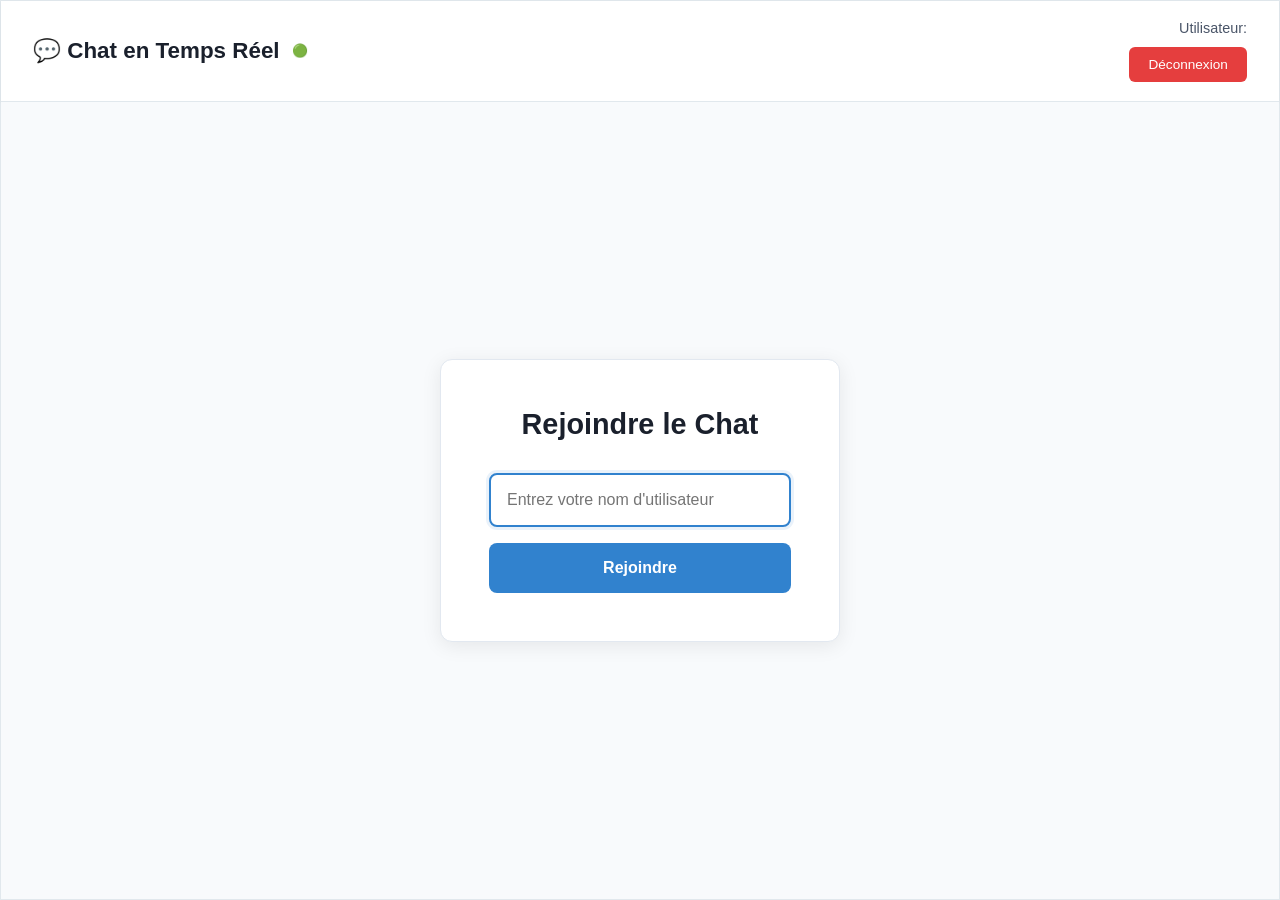
==== index.html @ 087ed686 "première sauvegarde" ====
<!DOCTYPE html>
<html lang="fr">
<head>
    <meta charset="UTF-8">
    <meta name="viewport" content="width=device-width, initial-scale=1.0">
    <title>Chat en Temps Réel</title>
    <link rel="stylesheet" href="style.css">
</head>
<body>
    <div class="container">
        <header class="chat-header">
            <h1>💬 Chat en Temps Réel <span id="connection-status" class="status-indicator">🟢</span></h1>
            <div class="user-info">
                <span id="username-display">Utilisateur: <strong id="current-username"></strong></span>
                <button id="logout-btn">Déconnexion</button>
            </div>
        </header>

        <!-- Formulaire de connexion -->
        <div id="login-form" class="login-container">
            <div class="login-box">
                <h2>Rejoindre le Chat</h2>
                <form id="username-form">
                    <input type="text" id="username-input" placeholder="Entrez votre nom d'utilisateur" required maxlength="20">
                    <button type="submit">Rejoindre</button>
                </form>
            </div>
        </div>

        <!-- Interface de chat -->
        <div id="chat-interface" class="chat-container" style="display: none;">
            <!-- Zone des messages -->
            <div class="messages-container">
                <div id="messages" class="messages"></div>
                
                <!-- Indicateur de frappe -->
                <div id="typing-indicator" class="typing-indicator" style="display: none;">
                    <span></span> est en train d'écrire...
                </div>
            </div>

            <!-- Zone de saisie fixe -->
            <div class="input-container">
                <form id="message-form" class="message-form">
                    <div class="input-group">
                        <input type="text" id="message-input" placeholder="Tapez votre message..." required maxlength="500">
                        <button type="button" id="voice-btn" class="voice-btn" title="Enregistrer un message vocal">
                            <svg id="mic-icon" width="20" height="20" viewBox="0 0 24 24" fill="none" xmlns="http://www.w3.org/2000/svg">
                                <path d="M12 1C10.34 1 9 2.34 9 4V12C9 13.66 10.34 15 12 15C13.66 15 15 13.66 15 12V4C15 2.34 13.66 1 12 1Z" stroke="currentColor" stroke-width="2" fill="currentColor"/>
                                <path d="M19 10V12C19 16.97 14.97 21 10 21H14C18.97 21 23 16.97 23 12V10" stroke="currentColor" stroke-width="2" stroke-linecap="round" stroke-linejoin="round"/>
                                <path d="M12 21V23" stroke="currentColor" stroke-width="2" stroke-linecap="round"/>
                                <path d="M8 23H16" stroke="currentColor" stroke-width="2" stroke-linecap="round"/>
                            </svg>
                            <svg id="stop-icon" width="20" height="20" viewBox="0 0 24 24" fill="none" xmlns="http://www.w3.org/2000/svg" style="display: none;">
                                <rect x="6" y="6" width="12" height="12" rx="2" stroke="currentColor" stroke-width="2" fill="currentColor"/>
                            </svg>
                        </button>
                        <button type="submit">Envoyer</button>
                    </div>
                </form>
            </div>
        </div>

        <!-- Notification de nouveau message -->
        <div id="notification" class="notification" style="display: none;">
            Nouveau message!
        </div>
    </div>

    <script src="voice-manager.js"></script>
    <script src="script.js"></script>
</body>
</html>
---- style.css ----
* {
    margin: 0;
    padding: 0;
    box-sizing: border-box;
}

body {
    font-family: -apple-system, BlinkMacSystemFont, 'Segoe UI', Roboto, Oxygen, Ubuntu, Cantarell, sans-serif;
    background: linear-gradient(135deg, #f5f7fa 0%, #c3cfe2 100%);
    height: 100vh;
    overflow: hidden;
    color: #2c3e50;
}

.container {
    height: 100vh;
    display: flex;
    flex-direction: column;
    max-width: 1400px;
    margin: 0 auto;
    background: #ffffff;
    box-shadow: 0 10px 40px rgba(0, 0, 0, 0.1);
    border: 1px solid #e1e8ed;
}

/* Header */
.chat-header {
    background: #ffffff;
    color: #2c3e50;
    padding: 1.2rem 2rem;
    display: flex;
    justify-content: space-between;
    align-items: center;
    border-bottom: 1px solid #e1e8ed;
    box-shadow: 0 1px 3px rgba(0, 0, 0, 0.05);
}

.chat-header h1 {
    font-size: 1.4rem;
    font-weight: 600;
    color: #1a202c;
    display: flex;
    align-items: center;
    gap: 0.5rem;
}

.user-info {
    display: flex;
    flex-direction: column;
    align-items: flex-end;
    gap: 0.4rem;
}

.active-users {
    text-align: right;
}

.active-users small {
    color: #718096;
    font-size: 0.75rem;
    font-weight: 500;
    line-height: 1.4;
}

.connections-info {
    background: #e6fffa;
    border: 1px solid #b2dfdb;
    border-radius: 4px;
    padding: 0.3rem 0.6rem;
    margin-top: 0.2rem;
    font-size: 0.7rem;
    color: #00695c;
}

.user-with-multiple {
    font-weight: 600;
    color: #2196f3;
}

.connection-count {
    background: #1976d2;
    color: white;
    border-radius: 10px;
    padding: 0.1rem 0.4rem;
    font-size: 0.6rem;
    margin-left: 0.3rem;
}

#username-display {
    color: #4a5568;
    font-size: 0.9rem;
    font-weight: 500;
}

.status-indicator {
    font-size: 0.8rem;
    animation: pulse 2s infinite;
    margin-left: 0.3rem;
}

@keyframes pulse {
    0%, 100% { opacity: 1; }
    50% { opacity: 0.6; }
}

#logout-btn {
    background: #e53e3e;
    border: none;
    color: white;
    padding: 0.6rem 1.2rem;
    border-radius: 6px;
    cursor: pointer;
    transition: all 0.2s ease;
    font-size: 0.85rem;
    font-weight: 500;
    margin-top: 0.3rem;
}

#logout-btn:hover {
    background: #c53030;
    transform: translateY(-1px);
    box-shadow: 0 2px 8px rgba(229, 62, 62, 0.3);
}

/* Formulaire de connexion */
.login-container {
    flex: 1;
    display: flex;
    justify-content: center;
    align-items: center;
    padding: 2rem;
    background: #f8fafc;
}

.login-box {
    background: white;
    padding: 3rem;
    border-radius: 12px;
    box-shadow: 0 4px 20px rgba(0, 0, 0, 0.08);
    border: 1px solid #e2e8f0;
    text-align: center;
    min-width: 400px;
    max-width: 450px;
}

.login-box h2 {
    margin-bottom: 2rem;
    color: #1a202c;
    font-size: 1.8rem;
    font-weight: 600;
}

#username-form {
    display: flex;
    flex-direction: column;
    gap: 1rem;
}

#username-input {
    padding: 1rem;
    border: 2px solid #e2e8f0;
    border-radius: 8px;
    font-size: 1rem;
    transition: all 0.2s ease;
    outline: none;
    background: #f8fafc;
}

#username-input:focus {
    border-color: #3182ce;
    box-shadow: 0 0 0 3px rgba(49, 130, 206, 0.1);
    background: white;
}

#username-form button {
    background: #3182ce;
    color: white;
    border: none;
    padding: 1rem;
    border-radius: 8px;
    font-size: 1rem;
    font-weight: 600;
    cursor: pointer;
    transition: all 0.2s ease;
}

#username-form button:hover {
    background: #2c5282;
    transform: translateY(-1px);
    box-shadow: 0 4px 12px rgba(49, 130, 206, 0.3);
}

/* Interface de chat */
.chat-container {
    flex: 1;
    display: flex;
    flex-direction: column;
    height: calc(100vh - 100px);
    overflow: hidden;
    position: relative;
}

.messages-container {
    flex: 1;
    overflow-y: auto;
    overflow-x: hidden;
    padding: 1.5rem 1.5rem 0.5rem 1.5rem;
    background: #f8fafc;
    margin-bottom: 0;
}

.messages {
    max-width: 800px;
    margin: 0 auto;
}

/* Messages */
.message {
    margin-bottom: 1rem;
    padding: 1rem 1.2rem;
    border-radius: 12px;
    max-width: 70%;
    word-wrap: break-word;
    animation: slideIn 0.3s ease-out;
    position: relative;
    box-shadow: 0 1px 3px rgba(0, 0, 0, 0.05);
    transition: all 0.2s ease;
}

.message:hover {
    box-shadow: 0 2px 8px rgba(0, 0, 0, 0.1);
    transform: translateY(-1px);
}

@keyframes slideIn {
    from {
        opacity: 0;
        transform: translateY(20px);
    }
    to {
        opacity: 1;
        transform: translateY(0);
    }
}

.message.own {
    background: linear-gradient(135deg, #667eea 0%, #764ba2 100%);
    color: white;
    margin-left: 20%;
    margin-right: 0;
    border-radius: 1.2rem 1.2rem 0.3rem 1.2rem;
    box-shadow: 0 2px 8px rgba(102, 126, 234, 0.3);
    border-bottom-right-radius: 4px;
}

.message.other {
    background: white;
    color: #2d3748;
    border: 1px solid #e2e8f0;
    margin-left: 0;
    margin-right: 20%;
    border-radius: 1.2rem 1.2rem 1.2rem 0.3rem;
    box-shadow: 0 2px 8px rgba(0, 0, 0, 0.1);
    border-bottom-left-radius: 4px;
}

/* Styles spécifiques pour les noms d'utilisateurs */
.message.own .username {
    color: rgba(255, 255, 255, 0.9);
    font-weight: 700;
}

.message.other .username {
    color: #667eea;
    font-weight: 700;
}

.message.highlight {
    animation: highlightNew 2s ease-out;
}

@keyframes highlightNew {
    0% {
        background-color: #bee3f8;
        border-color: #63b3ed;
    }
    100% {
        background-color: white;
        border-color: #e2e8f0;
    }
}

.message-header {
    display: flex;
    justify-content: space-between;
    align-items: center;
    margin-bottom: 0.5rem;
    font-size: 0.8rem;
}

.message.own .message-header {
    color: rgba(255, 255, 255, 0.9);
}

.message.other .message-header {
    color: #718096;
}

.username {
    font-weight: 600;
    font-size: 0.8rem;
}

.timestamp {
    font-size: 0.7rem;
    opacity: 0.8;
    font-weight: 500;
}

.message-content {
    font-size: 1rem;
    line-height: 1.4;
}

/* Zone de saisie */
.input-container {
    flex-shrink: 0;
    position: sticky;
    bottom: 0;
    padding: 1.2rem 2rem;
    background: white;
    border-top: 1px solid #e2e8f0;
    box-shadow: 0 -2px 8px rgba(0, 0, 0, 0.1);
    z-index: 10;
}

/* Animation de chargement pour les boutons */
.message-form button:active,
#username-form button:active,
#logout-btn:active {
    transform: translateY(0);
    transition: transform 0.1s ease;
}

.message-form {
    display: flex;
    gap: 1rem;
    max-width: 800px;
    margin: 0 auto;
}

.input-group {
    display: flex;
    gap: 0.5rem;
    width: 100%;
    align-items: center;
}

.voice-btn {
    background: linear-gradient(135deg, #48bb78 0%, #38a169 100%);
    color: white;
    border: none;
    padding: 0.75rem;
    border-radius: 0.5rem;
    cursor: pointer;
    transition: all 0.3s ease;
    display: flex;
    align-items: center;
    justify-content: center;
    min-width: 50px;
    box-shadow: 0 2px 4px rgba(72, 187, 120, 0.3);
}

.voice-btn:hover {
    transform: translateY(-1px);
    box-shadow: 0 4px 8px rgba(72, 187, 120, 0.4);
}

.voice-btn.recording {
    background: linear-gradient(135deg, #e53e3e 0%, #c53030 100%);
    animation: pulse 1.5s infinite;
}

@keyframes pulse {
    0% { transform: scale(1); }
    50% { transform: scale(1.05); }
    100% { transform: scale(1); }
}

.audio-message {
    display: flex;
    align-items: center;
    gap: 0.75rem;
    padding: 1rem;
    background: linear-gradient(135deg, rgba(102, 126, 234, 0.1) 0%, rgba(118, 75, 162, 0.1) 100%);
    border-radius: 1rem;
    margin: 0.25rem 0;
    border: 1px solid rgba(102, 126, 234, 0.2);
}

.audio-controls {
    display: flex;
    align-items: center;
    gap: 0.75rem;
    flex: 1;
}

.play-btn {
    background: linear-gradient(135deg, #667eea 0%, #764ba2 100%);
    color: white;
    border: none;
    border-radius: 50%;
    width: 45px;
    height: 45px;
    cursor: pointer;
    display: flex;
    align-items: center;
    justify-content: center;
    transition: all 0.3s ease;
    box-shadow: 0 2px 4px rgba(102, 126, 234, 0.3);
}

.play-btn:hover {
    transform: scale(1.1);
    box-shadow: 0 4px 8px rgba(102, 126, 234, 0.4);
}

.audio-duration {
    font-size: 0.9rem;
    color: #4a5568;
    font-weight: 600;
    min-width: 40px;
}

.audio-waveform {
    flex: 1;
    height: 35px;
    background: linear-gradient(90deg, rgba(102, 126, 234, 0.2) 0%, rgba(118, 75, 162, 0.2) 100%);
    border-radius: 17px;
    position: relative;
    overflow: hidden;
    cursor: pointer;
}

.audio-progress {
    height: 100%;
    background: linear-gradient(90deg, #667eea 0%, #764ba2 100%);
    border-radius: 17px;
    transition: width 0.1s ease;
    width: 0%;
}

#message-input {
    flex: 1;
    padding: 1rem 1.2rem;
    border: 2px solid #e2e8f0;
    border-radius: 24px;
    font-size: 1rem;
    outline: none;
    transition: all 0.2s ease;
    background: #f8fafc;
}

#message-input:focus {
    border-color: #3182ce;
    box-shadow: 0 0 0 3px rgba(49, 130, 206, 0.1);
    background: white;
}

.message-form button {
    background: #3182ce;
    color: white;
    border: none;
    padding: 1rem 2rem;
    border-radius: 24px;
    font-size: 1rem;
    font-weight: 600;
    cursor: pointer;
    transition: all 0.2s ease;
    white-space: nowrap;
}

.message-form button:hover {
    background: #2c5282;
    transform: translateY(-1px);
    box-shadow: 0 4px 12px rgba(49, 130, 206, 0.3);
}

/* Indicateur de frappe */
.typing-indicator {
    padding: 0.5rem 0;
    background: transparent;
    font-style: italic;
    color: #718096;
    text-align: left;
    font-size: 0.8rem;
    font-weight: 500;
    margin-bottom: 0.5rem;
    min-height: 1.2rem;
}

/* Notification */
.notification {
    position: fixed;
    top: 100px;
    right: 20px;
    background: #48bb78;
    color: white;
    padding: 1rem 1.5rem;
    border-radius: 8px;
    box-shadow: 0 4px 20px rgba(72, 187, 120, 0.3);
    animation: slideInRight 0.3s ease-out;
    z-index: 1000;
    font-weight: 500;
    border: 1px solid rgba(255, 255, 255, 0.2);
}

@keyframes slideInRight {
    from {
        transform: translateX(100%);
        opacity: 0;
    }
    to {
        transform: translateX(0);
        opacity: 1;
    }
}

/* Scrollbar personnalisée */
.messages-container::-webkit-scrollbar {
    width: 6px;
}

.messages-container::-webkit-scrollbar-track {
    background: #f1f5f9;
    border-radius: 6px;
}

.messages-container::-webkit-scrollbar-thumb {
    background: #cbd5e0;
    border-radius: 6px;
}

.messages-container::-webkit-scrollbar-thumb:hover {
    background: #a0aec0;
}

/* Responsive */
@media (max-width: 768px) {
    .container {
        height: 100vh;
    }
    
    .chat-header {
        padding: 1rem;
        flex-direction: column;
        gap: 0.8rem;
        text-align: center;
    }
    
    .user-info {
        align-items: center;
    }
    
    .login-box {
        min-width: auto;
        width: 90%;
        padding: 2rem;
    }
    
    .message {
        max-width: 85%;
    }
    
    .input-container {
        padding: 1rem;
    }
    
    .message-form button {
        padding: 1rem;
    }
    
    .notification {
        right: 10px;
        left: 10px;
        text-align: center;
    }
}

/* États de connexion */
.connecting {
    opacity: 0.6;
    pointer-events: none;
}

.connection-status {
    position: fixed;
    bottom: 20px;
    left: 20px;
    padding: 0.5rem 1rem;
    border-radius: 20px;
    font-size: 0.8rem;
    z-index: 1000;
}

.connection-status.connected {
    background: #28a745;
    color: white;
}

.connection-status.disconnected {
    background: #dc3545;
    color: white;
}

/* Animation de chargement */
.loading {
    display: inline-block;
    width: 20px;
    height: 20px;
    border: 3px solid rgba(255, 255, 255, 0.3);
    border-radius: 50%;
    border-top-color: #fff;
    animation: spin 1s ease-in-out infinite;
}

@keyframes spin {
    to { transform: rotate(360deg); }
}

/* Messages système */
.message.system {
    background: #f8f9fa;
    border: 1px solid #dee2e6;
    color: #6c757d;
    font-style: italic;
    text-align: center;
    margin: 0.5rem auto;
    max-width: 50%;
    font-size: 0.9rem;
}

/* Highlight pour nouveau message */
.message.highlight {
    animation: highlight 2s ease-out;
}

@keyframes highlight {
    0% { background-color: #fff3cd; }
    100% { background-color: transparent; }
}

/* Responsive Design */
@media (max-width: 768px) {
    .container {
        height: 100vh;
    }
    
    .chat-container {
        height: calc(100vh - 120px); /* Plus d'espace pour le header mobile */
    }
    
    .chat-header {
        padding: 1rem;
        flex-direction: column;
        gap: 0.8rem;
        text-align: center;
    }
    
    .user-info {
        align-items: center;
    }
    
    .login-box {
        min-width: auto;
        width: 90%;
        padding: 2rem;
        margin: 1rem;
    }
    
    .message {
        max-width: 85%;
    }
    
    .messages-container {
        padding: 1rem;
    }
    
    .input-container {
        padding: 1rem;
    }
    
    .message-form {
        gap: 0.8rem;
    }
    
    .message-form button {
        padding: 1rem;
        min-width: 80px;
    }
    
    .notification {
        right: 10px;
        left: 10px;
        text-align: center;
    }
}

@media (max-width: 480px) {
    .chat-container {
        height: calc(100vh - 140px);
    }
    
    .message-form {
        flex-direction: column;
        gap: 0.5rem;
    }
    
    .message-form button {
        width: 100%;
    }
    
    .messages-container {
        padding: 0.8rem;
    }
    
    .message {
        max-width: 95%;
        padding: 0.8rem 1rem;
    }
}
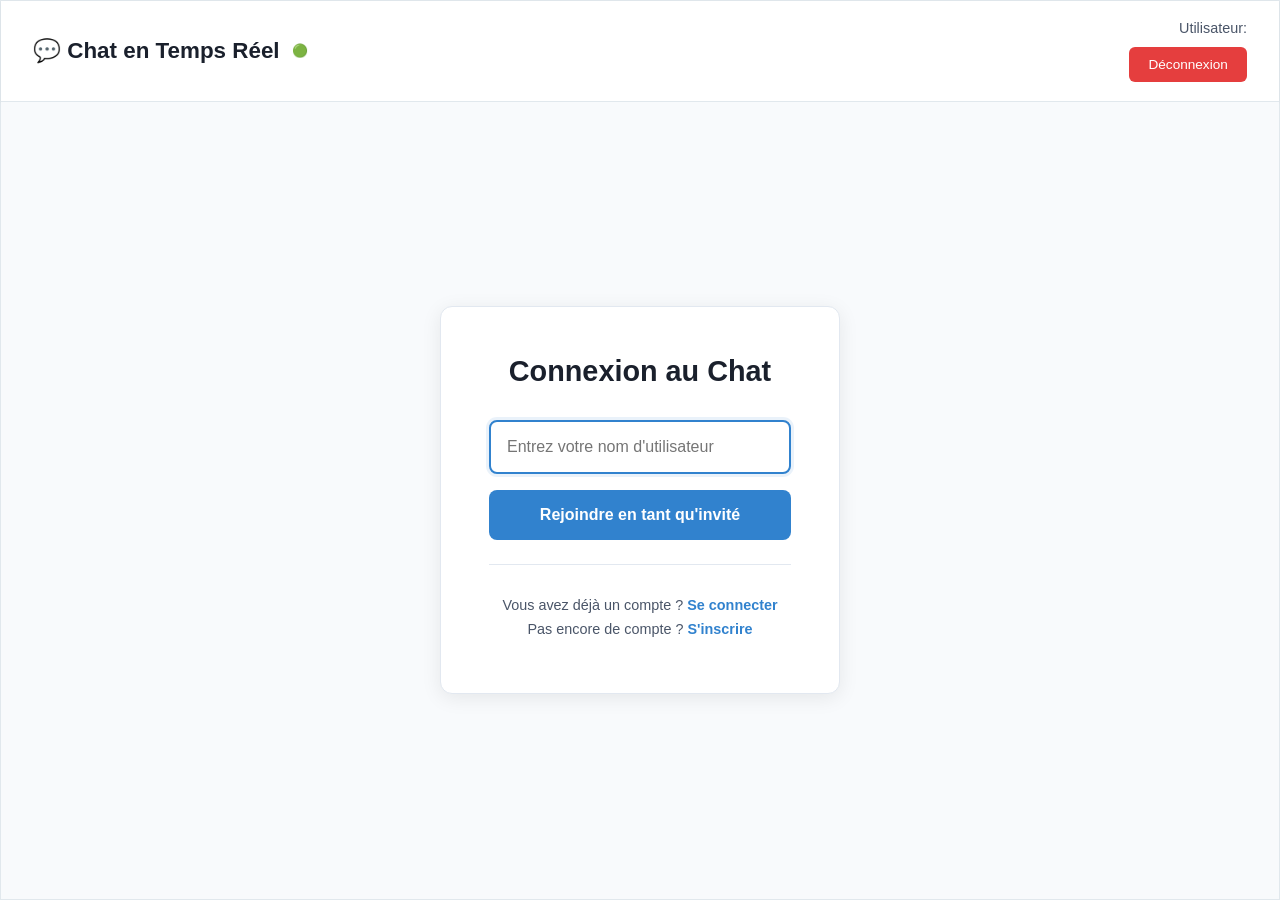
==== commit fc9f43a8: "5 DEC" ====
--- a/index.html
+++ b/index.html
@@ -19,11 +19,47 @@
         <!-- Formulaire de connexion -->
         <div id="login-form" class="login-container">
             <div class="login-box">
-                <h2>Rejoindre le Chat</h2>
-                <form id="username-form">
-                    <input type="text" id="username-input" placeholder="Entrez votre nom d'utilisateur" required maxlength="20">
-                    <button type="submit">Rejoindre</button>
-                </form>
+                <h2 id="auth-title">Connexion au Chat</h2>
+                
+                <!-- Mode sans compte (invité) -->
+                <div id="guest-mode" style="display: block;">
+                    <form id="username-form">
+                        <input type="text" id="username-input" placeholder="Entrez votre nom d'utilisateur" required maxlength="20">
+                        <button type="submit">Rejoindre en tant qu'invité</button>
+                    </form>
+                    <div class="auth-switch">
+                        <p>Vous avez déjà un compte ? <a href="#" id="show-login">Se connecter</a></p>
+                        <p>Pas encore de compte ? <a href="#" id="show-register">S'inscrire</a></p>
+                    </div>
+                </div>
+                
+                <!-- Formulaire de connexion avec compte -->
+                <div id="login-mode" style="display: none;">
+                    <form id="login-account-form">
+                        <input type="text" id="login-identifier" placeholder="Nom d'utilisateur ou email" required>
+                        <input type="password" id="login-password" placeholder="Mot de passe" required>
+                        <button type="submit">Se connecter</button>
+                    </form>
+                    <div class="auth-switch">
+                        <p><a href="#" id="back-to-guest-from-login">Continuer en tant qu'invité</a></p>
+                        <p>Pas encore de compte ? <a href="#" id="show-register-from-login">S'inscrire</a></p>
+                    </div>
+                </div>
+                
+                <!-- Formulaire d'inscription -->
+                <div id="register-mode" style="display: none;">
+                    <form id="register-form">
+                        <input type="text" id="register-username" placeholder="Nom d'utilisateur" required maxlength="20">
+                        <input type="email" id="register-email" placeholder="Adresse email" required>
+                        <input type="password" id="register-password" placeholder="Mot de passe (min. 6 caractères)" required minlength="6">
+                        <input type="password" id="register-confirm-password" placeholder="Confirmer le mot de passe" required minlength="6">
+                        <button type="submit">Créer mon compte</button>
+                    </form>
+                    <div class="auth-switch">
+                        <p><a href="#" id="back-to-guest-from-register">Continuer en tant qu'invité</a></p>
+                        <p>Déjà un compte ? <a href="#" id="show-login-from-register">Se connecter</a></p>
+                    </div>
+                </div>
             </div>
         </div>
 
@@ -44,6 +80,15 @@
                 <form id="message-form" class="message-form">
                     <div class="input-group">
                         <input type="text" id="message-input" placeholder="Tapez votre message..." required maxlength="500">
+                        
+                        <!-- Bouton pour les médias (photos/vidéos) -->
+                        <input type="file" id="media-input" accept="image/*,video/*" style="display: none;">
+                        <button type="button" id="media-btn" class="media-btn" title="Envoyer une photo ou vidéo">
+                            <svg width="20" height="20" viewBox="0 0 24 24" fill="none" xmlns="http://www.w3.org/2000/svg">
+                                <path d="M4 16L8.586 11.414C9.367 10.633 10.633 10.633 11.414 11.414L16 16M14 14L15.586 12.414C16.367 11.633 17.633 11.633 18.414 12.414L20 14M14 8H14.01M6 20H18C19.105 20 20 19.105 20 18V6C20 4.895 19.105 4 18 4H6C4.895 4 4 4.895 4 6V18C4 19.105 4.895 20 6 20Z" stroke="currentColor" stroke-width="2" stroke-linecap="round" stroke-linejoin="round"/>
+                            </svg>
+                        </button>
+                        
                         <button type="button" id="voice-btn" class="voice-btn" title="Enregistrer un message vocal">
                             <svg id="mic-icon" width="20" height="20" viewBox="0 0 24 24" fill="none" xmlns="http://www.w3.org/2000/svg">
                                 <path d="M12 1C10.34 1 9 2.34 9 4V12C9 13.66 10.34 15 12 15C13.66 15 15 13.66 15 12V4C15 2.34 13.66 1 12 1Z" stroke="currentColor" stroke-width="2" fill="currentColor"/>
@@ -57,6 +102,16 @@
                         </button>
                         <button type="submit">Envoyer</button>
                     </div>
+                    
+                    <!-- Prévisualisation du média sélectionné -->
+                    <div id="media-preview" class="media-preview" style="display: none;">
+                        <div class="preview-content">
+                            <img id="preview-image" style="display: none;">
+                            <video id="preview-video" controls style="display: none;"></video>
+                            <button type="button" id="cancel-media" class="cancel-media">✕</button>
+                        </div>
+                        <span id="media-filename" class="media-filename"></span>
+                    </div>
                 </form>
             </div>
         </div>
@@ -65,9 +120,42 @@
         <div id="notification" class="notification" style="display: none;">
             Nouveau message!
         </div>
+        
+        <!-- Modale pour afficher les images en grand -->
+        <div id="media-modal" class="media-modal">
+            <button class="media-modal-close" onclick="window.closeMediaModal()">✕</button>
+            <img id="modal-image" src="" alt="Image en grand">
+        </div>
     </div>
 
     <script src="voice-manager.js"></script>
+    <script src="media-manager.js"></script>
     <script src="script.js"></script>
+    
+    <script>
+        // Fonction pour ouvrir la modale d'image
+        window.openMediaModal = function(imageUrl) {
+            const modal = document.getElementById('media-modal');
+            const modalImage = document.getElementById('modal-image');
+            modalImage.src = imageUrl;
+            modal.classList.add('active');
+        };
+        
+        // Fonction pour fermer la modale
+        window.closeMediaModal = function() {
+            const modal = document.getElementById('media-modal');
+            modal.classList.remove('active');
+        };
+        
+        // Fermer la modale en cliquant dessus
+        document.addEventListener('DOMContentLoaded', () => {
+            const modal = document.getElementById('media-modal');
+            modal.addEventListener('click', (e) => {
+                if (e.target === modal) {
+                    window.closeMediaModal();
+                }
+            });
+        });
+    </script>
 </body>
 </html>
--- a/style.css
+++ b/style.css
@@ -150,13 +150,13 @@
     font-weight: 600;
 }
 
-#username-form {
+#username-form, #login-account-form, #register-form {
     display: flex;
     flex-direction: column;
     gap: 1rem;
 }
 
-#username-input {
+#username-input, #login-identifier, #login-password, #register-username, #register-email, #register-password, #register-confirm-password {
     padding: 1rem;
     border: 2px solid #e2e8f0;
     border-radius: 8px;
@@ -166,13 +166,13 @@
     background: #f8fafc;
 }
 
-#username-input:focus {
+#username-input:focus, #login-identifier:focus, #login-password:focus, #register-username:focus, #register-email:focus, #register-password:focus, #register-confirm-password:focus {
     border-color: #3182ce;
     box-shadow: 0 0 0 3px rgba(49, 130, 206, 0.1);
     background: white;
 }
 
-#username-form button {
+#username-form button, #login-account-form button, #register-form button {
     background: #3182ce;
     color: white;
     border: none;
@@ -184,10 +184,35 @@
     transition: all 0.2s ease;
 }
 
-#username-form button:hover {
+#username-form button:hover, #login-account-form button:hover, #register-form button:hover {
     background: #2c5282;
     transform: translateY(-1px);
     box-shadow: 0 4px 12px rgba(49, 130, 206, 0.3);
+}
+
+/* Styles pour les liens de navigation d'authentification */
+.auth-switch {
+    margin-top: 1.5rem;
+    padding-top: 1.5rem;
+    border-top: 1px solid #e2e8f0;
+}
+
+.auth-switch p {
+    margin: 0.5rem 0;
+    font-size: 0.9rem;
+    color: #4a5568;
+}
+
+.auth-switch a {
+    color: #3182ce;
+    text-decoration: none;
+    font-weight: 600;
+    transition: color 0.2s ease;
+}
+
+.auth-switch a:hover {
+    color: #2c5282;
+    text-decoration: underline;
 }
 
 /* Interface de chat */
@@ -706,6 +731,348 @@
     }
 }
 
+/* Avertissement pour les invités */
+.guest-warning {
+    background: linear-gradient(135deg, #fff3cd 0%, #ffeaa7 100%);
+    border: 2px solid #ffc107;
+    border-radius: 8px;
+    padding: 1rem;
+    margin: 1rem;
+    box-shadow: 0 2px 8px rgba(255, 193, 7, 0.3);
+    animation: slideDown 0.3s ease-out;
+}
+
+.warning-content {
+    display: flex;
+    align-items: center;
+    gap: 1rem;
+}
+
+.warning-icon {
+    font-size: 1.5rem;
+    flex-shrink: 0;
+}
+
+.warning-text {
+    flex: 1;
+    color: #856404;
+    font-size: 0.95rem;
+    line-height: 1.5;
+}
+
+.warning-close {
+    background: none;
+    border: none;
+    color: #856404;
+    font-size: 1.5rem;
+    cursor: pointer;
+    padding: 0;
+    width: 30px;
+    height: 30px;
+    display: flex;
+    align-items: center;
+    justify-content: center;
+    border-radius: 50%;
+    transition: background 0.2s;
+}
+
+.warning-close:hover {
+    background: rgba(133, 100, 4, 0.1);
+}
+
+/* Modale de limite atteinte */
+.guest-limit-modal {
+    position: fixed;
+    top: 0;
+    left: 0;
+    right: 0;
+    bottom: 0;
+    z-index: 10000;
+    display: flex;
+    align-items: center;
+    justify-content: center;
+    animation: fadeIn 0.3s ease-out;
+}
+
+.modal-overlay {
+    position: absolute;
+    top: 0;
+    left: 0;
+    right: 0;
+    bottom: 0;
+    background: rgba(0, 0, 0, 0.7);
+    backdrop-filter: blur(4px);
+}
+
+.modal-content {
+    position: relative;
+    background: white;
+    border-radius: 16px;
+    max-width: 500px;
+    width: 90%;
+    box-shadow: 0 20px 60px rgba(0, 0, 0, 0.3);
+    animation: slideUp 0.3s ease-out;
+}
+
+.modal-header {
+    padding: 2rem 2rem 1rem;
+    border-bottom: 2px solid #e2e8f0;
+}
+
+.modal-header h2 {
+    margin: 0;
+    color: #1a202c;
+    font-size: 1.5rem;
+}
+
+.modal-body {
+    padding: 2rem;
+}
+
+.modal-body p {
+    margin: 0 0 1rem;
+    color: #4a5568;
+    line-height: 1.6;
+    font-size: 1rem;
+}
+
+.benefits {
+    background: #f7fafc;
+    border-radius: 8px;
+    padding: 1rem;
+    margin-top: 1.5rem;
+}
+
+.benefit-item {
+    padding: 0.5rem 0;
+    color: #2d3748;
+    font-size: 0.95rem;
+}
+
+.modal-footer {
+    padding: 1rem 2rem 2rem;
+    display: flex;
+    gap: 1rem;
+    justify-content: center;
+}
+
+.btn-primary, .btn-secondary {
+    padding: 0.875rem 1.5rem;
+    border: none;
+    border-radius: 8px;
+    font-size: 1rem;
+    font-weight: 600;
+    cursor: pointer;
+    transition: all 0.2s ease;
+}
+
+.btn-primary {
+    background: #3182ce;
+    color: white;
+    flex: 1;
+}
+
+.btn-primary:hover {
+    background: #2c5282;
+    transform: translateY(-1px);
+    box-shadow: 0 4px 12px rgba(49, 130, 206, 0.3);
+}
+
+.btn-secondary {
+    background: #e2e8f0;
+    color: #4a5568;
+}
+
+.btn-secondary:hover {
+    background: #cbd5e0;
+}
+
+@keyframes slideDown {
+    from {
+        opacity: 0;
+        transform: translateY(-20px);
+    }
+    to {
+        opacity: 1;
+        transform: translateY(0);
+    }
+}
+
+@keyframes slideUp {
+    from {
+        opacity: 0;
+        transform: translateY(30px);
+    }
+    to {
+        opacity: 1;
+        transform: translateY(0);
+    }
+}
+
+@keyframes fadeIn {
+    from {
+        opacity: 0;
+    }
+    to {
+        opacity: 1;
+    }
+}
+
+/* Styles pour les médias */
+.media-btn {
+    background: #805ad5;
+    border: none;
+    padding: 0.7rem;
+    border-radius: 8px;
+    cursor: pointer;
+    transition: all 0.2s ease;
+    display: flex;
+    align-items: center;
+    justify-content: center;
+}
+
+.media-btn:hover {
+    background: #6b46c1;
+    transform: translateY(-1px);
+    box-shadow: 0 2px 8px rgba(128, 90, 213, 0.3);
+}
+
+.media-btn svg {
+    color: white;
+}
+
+.media-preview {
+    display: flex;
+    flex-direction: column;
+    gap: 0.5rem;
+    padding: 1rem;
+    background: #f8fafc;
+    border-radius: 8px;
+    margin-top: 0.5rem;
+    border: 2px dashed #cbd5e0;
+}
+
+.preview-content {
+    position: relative;
+    display: flex;
+    justify-content: center;
+    align-items: center;
+    max-height: 300px;
+    overflow: hidden;
+}
+
+.preview-content img,
+.preview-content video {
+    max-width: 100%;
+    max-height: 280px;
+    border-radius: 8px;
+    object-fit: contain;
+}
+
+.cancel-media {
+    position: absolute;
+    top: 0.5rem;
+    right: 0.5rem;
+    background: rgba(229, 62, 62, 0.9);
+    color: white;
+    border: none;
+    width: 32px;
+    height: 32px;
+    border-radius: 50%;
+    cursor: pointer;
+    font-size: 1.2rem;
+    display: flex;
+    align-items: center;
+    justify-content: center;
+    transition: all 0.2s ease;
+}
+
+.cancel-media:hover {
+    background: #c53030;
+    transform: scale(1.1);
+}
+
+.media-filename {
+    font-size: 0.85rem;
+    color: #4a5568;
+    text-align: center;
+    padding: 0.25rem;
+    background: white;
+    border-radius: 4px;
+}
+
+/* Messages avec médias */
+.message .media-container {
+    margin-top: 0.5rem;
+}
+
+.message .media-container img {
+    max-width: 100%;
+    border-radius: 8px;
+    cursor: pointer;
+    transition: transform 0.2s ease;
+}
+
+.message .media-container img:hover {
+    transform: scale(1.02);
+}
+
+.message .media-container video {
+    max-width: 100%;
+    border-radius: 8px;
+    outline: none;
+}
+
+.message .media-caption {
+    margin-top: 0.5rem;
+    font-size: 0.9rem;
+}
+
+/* Modale pour afficher les images en grand */
+.media-modal {
+    display: none;
+    position: fixed;
+    top: 0;
+    left: 0;
+    width: 100%;
+    height: 100%;
+    background: rgba(0, 0, 0, 0.9);
+    z-index: 10000;
+    justify-content: center;
+    align-items: center;
+    cursor: pointer;
+}
+
+.media-modal.active {
+    display: flex;
+}
+
+.media-modal img {
+    max-width: 90%;
+    max-height: 90%;
+    object-fit: contain;
+}
+
+.media-modal-close {
+    position: absolute;
+    top: 1rem;
+    right: 1rem;
+    background: rgba(255, 255, 255, 0.2);
+    color: white;
+    border: none;
+    width: 40px;
+    height: 40px;
+    border-radius: 50%;
+    font-size: 1.5rem;
+    cursor: pointer;
+    transition: all 0.2s ease;
+}
+
+.media-modal-close:hover {
+    background: rgba(255, 255, 255, 0.3);
+    transform: scale(1.1);
+}
+
 @media (max-width: 480px) {
     .chat-container {
         height: calc(100vh - 140px);
@@ -728,4 +1095,26 @@
         max-width: 95%;
         padding: 0.8rem 1rem;
     }
+    
+    .modal-content {
+        width: 95%;
+        margin: 1rem;
+    }
+    
+    .modal-footer {
+        flex-direction: column;
+    }
+    
+    .btn-primary, .btn-secondary {
+        width: 100%;
+    }
+    
+    .preview-content {
+        max-height: 200px;
+    }
+    
+    .preview-content img,
+    .preview-content video {
+        max-height: 180px;
+    }
 }
